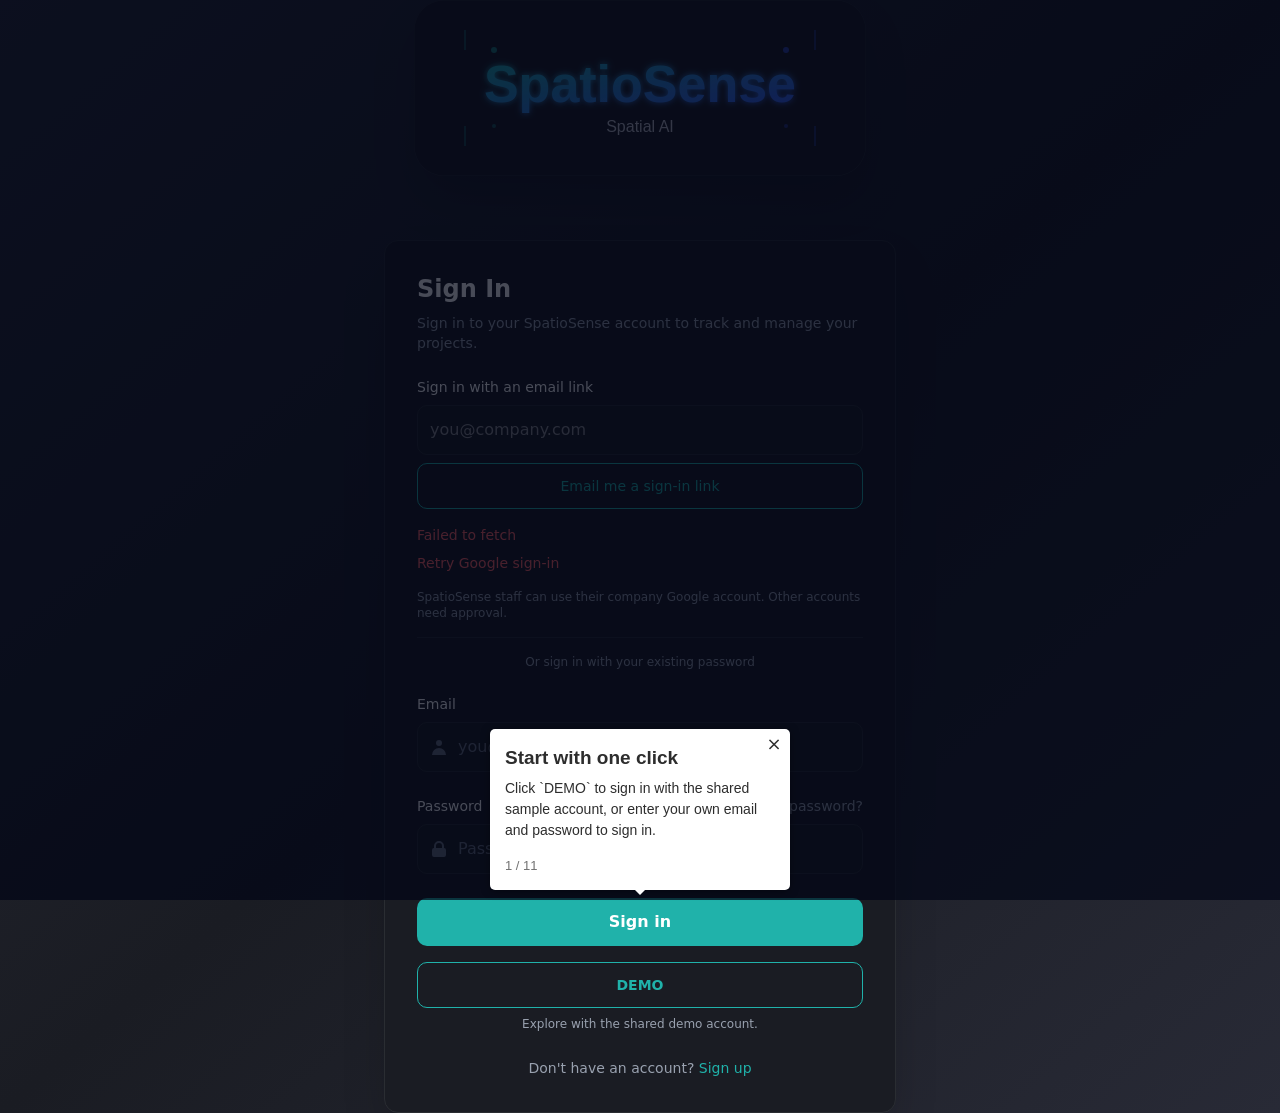
==== index.html @ b7845b15 "Staging candidate 3b869c254ae37205fd46d8e9e30bb0518d3ea4bd" ====
<!doctype html>
<html lang="en">
  <head>
    <meta charset="UTF-8" />
    <link rel="icon" type="image/svg+xml" href="/favicon.svg" />
    <link rel="icon" type="image/png" sizes="32x32" href="/favicon-32x32.png" />
    <link rel="icon" type="image/png" sizes="16x16" href="/favicon-16x16.png" />
    <link rel="manifest" href="/manifest.json" />
    <meta name="viewport" content="width=device-width, initial-scale=1.0" />
    <meta name="theme-color" content="#3b82f6" />
    <title>SpatioSense - Construction AI</title>
    <script src="/runtime-config.js"></script>
    <script type="module" crossorigin src="/assets/index-BtATJX5n.js"></script>
    <link rel="stylesheet" crossorigin href="/assets/index-Cb7V9am1.css">
  </head>
  <body>
    <div id="root"></div>
  </body>
</html>
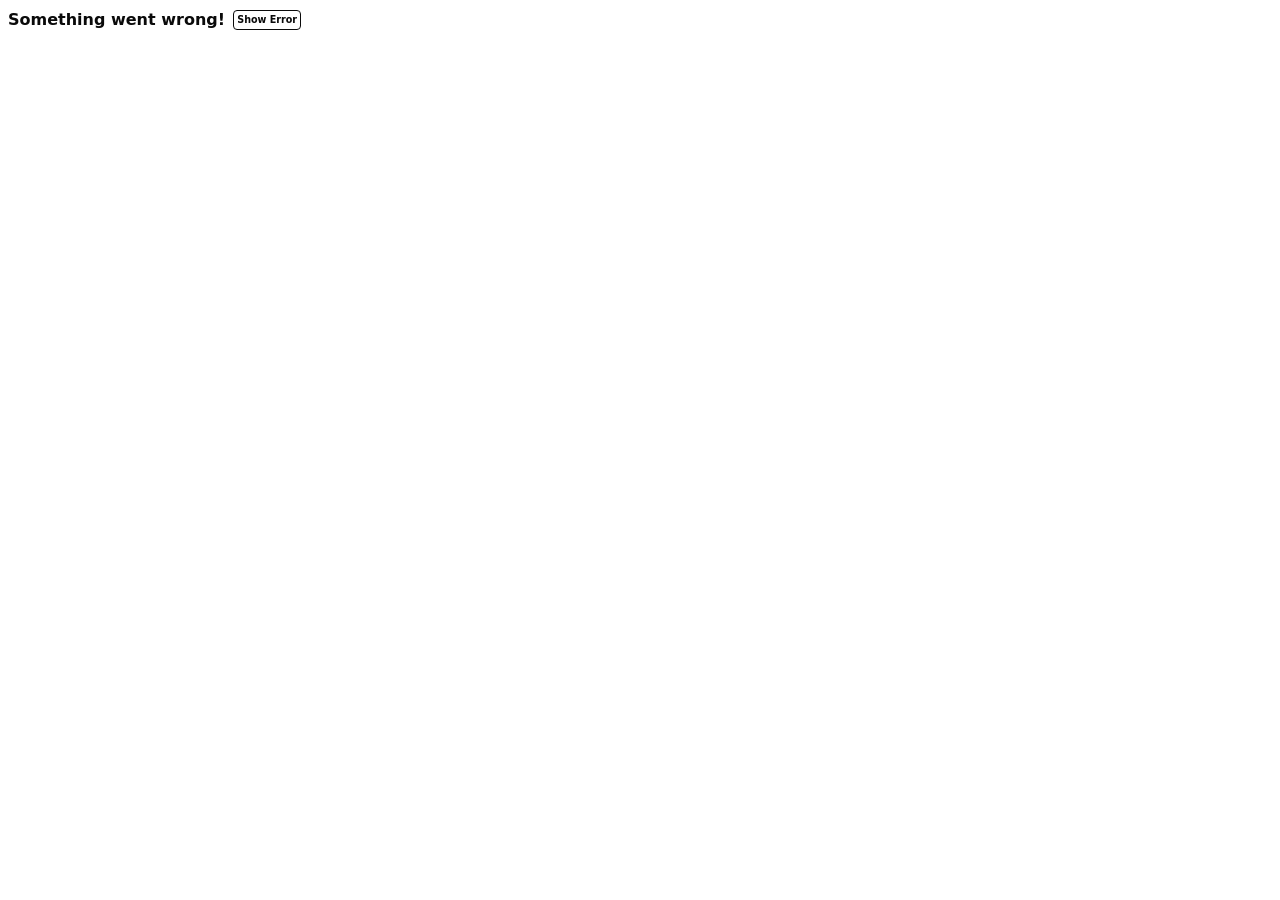
==== commit 4ad9c292: "Staging candidate 9829682eb399a36cfa0af9e00c60b0ab4cb3d33d" ====
--- a/index.html
+++ b/index.html
@@ -10,8 +10,8 @@
     <meta name="theme-color" content="#3b82f6" />
     <title>SpatioSense - Construction AI</title>
     <script src="/runtime-config.js"></script>
-    <script type="module" crossorigin src="/assets/index-BtATJX5n.js"></script>
-    <link rel="stylesheet" crossorigin href="/assets/index-Cb7V9am1.css">
+    <script type="module" crossorigin src="/assets/index-BJRQIKnG.js"></script>
+    <link rel="stylesheet" crossorigin href="/assets/index-DCazFISh.css">
   </head>
   <body>
     <div id="root"></div>
